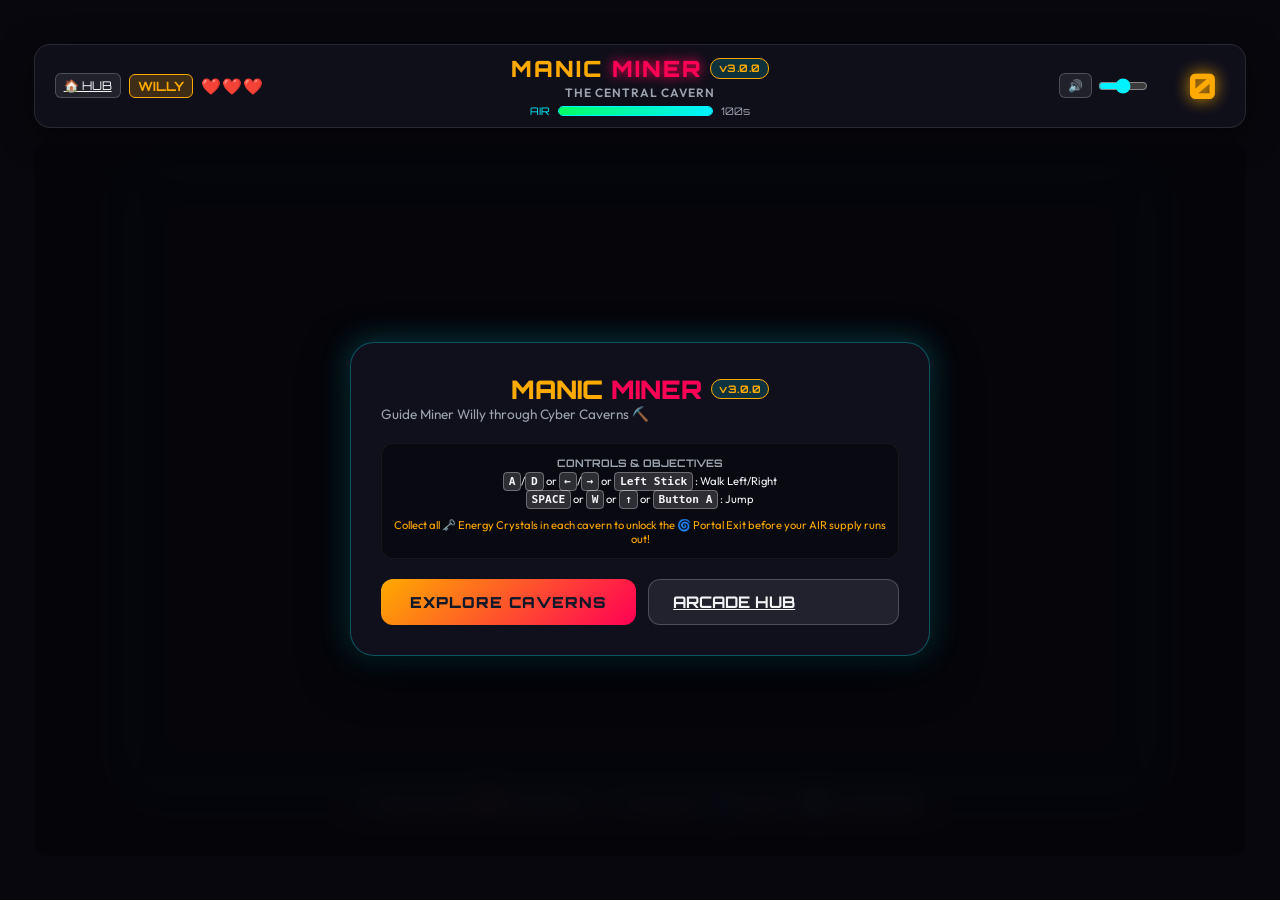
==== miner.html @ 4eced235 "v3.0.0 - Add Vibe Arcade Suite Hub & Manic Miner Cyber Edition" ====
<!DOCTYPE html>
<html lang="en">
<head>
    <meta charset="UTF-8">
    <meta name="viewport" content="width=device-width, initial-scale=1.0">
    <title>Manic Miner: Cyber Edition v3.0</title>
    <meta name="description" content="A modern remaster of the classic 1983 Spectrum platformer Manic Miner with cyber neon visuals, crumbling tiles, conveyors, and air meters.">
    <!-- Google Fonts -->
    <link rel="preconnect" href="https://fonts.googleapis.com">
    <link rel="preconnect" href="https://fonts.gstatic.com" crossorigin>
    <link href="https://fonts.googleapis.com/css2?family=Orbitron:wght@400;600;700;900&family=Outfit:wght@300;400;600;700&display=swap" rel="stylesheet">
    <link rel="stylesheet" href="style.css">
    <style>
        .air-meter-wrapper {
            display: flex;
            align-items: center;
            gap: 0.5rem;
            width: 220px;
        }

        .air-track {
            flex: 1;
            height: 10px;
            background: rgba(0, 0, 0, 0.6);
            border: 1px solid var(--neon-cyan);
            border-radius: 6px;
            overflow: hidden;
        }

        .air-fill {
            width: 100%;
            height: 100%;
            background: linear-gradient(90deg, #00ff66, #00f3ff);
            box-shadow: 0 0 10px #00ff66;
            transition: width 0.2s ease;
        }
    </style>
</head>
<body>
    <div id="appContainer">
        <!-- Top HUD Header -->
        <header id="gameHud">
            <div class="player-hud p1-hud">
                <div class="player-profile">
                    <a href="index.html" class="icon-btn back-btn" title="Back to Game Hub">🏠 HUB</a>
                    <span class="player-tag" style="background: rgba(255, 170, 0, 0.2); color: #ffaa00; border-color: #ffaa00;">WILLY</span>
                    <span class="player-name" id="livesText">❤️❤️❤️</span>
                </div>
            </div>

            <!-- Game Center Status / Title -->
            <div class="hud-center">
                <div class="title-row">
                    <h1 class="game-logo" style="color: #ffaa00;">MANIC <span class="highlight" style="color: #ff0055; text-shadow: 0 0 12px #ff0055;">MINER</span></h1>
                    <span class="version-badge" style="border-color: #ffaa00; color: #ffaa00;">v3.0.0</span>
                </div>
                <div class="match-info" id="levelName">THE CENTRAL CAVERN</div>

                <div class="air-meter-wrapper" title="Air Supply Oxygen Meter">
                    <span style="font-family: var(--font-heading); font-size: 0.65rem; color: var(--neon-cyan);">AIR</span>
                    <div class="air-track">
                        <div class="air-fill" id="airFill"></div>
                    </div>
                    <span id="airText" style="font-family: var(--font-heading); font-size: 0.65rem; color: var(--text-muted);">100s</span>
                </div>
            </div>

            <!-- Score Status -->
            <div class="player-hud p2-hud">
                <div class="audio-controls" style="margin-right: 1rem;">
                    <button id="btnSoundToggle" class="icon-btn" title="Toggle SFX">🔊</button>
                    <input type="range" id="volumeSlider" min="0" max="1" step="0.05" value="0.5" title="Volume">
                </div>
                <div class="score-display" id="scoreText" style="color: #ffaa00; text-shadow: 0 0 16px #ffaa00;">0</div>
            </div>
        </header>

        <!-- Main Arena Display -->
        <main id="arenaWrapper">
            <canvas id="gameCanvas" width="1000" height="600"></canvas>

            <!-- On-screen Legend / Guide Bar -->
            <div id="legendBar">
                <div class="legend-item"><span class="icon">🗝️</span> Collect Crystals</div>
                <div class="legend-item"><span class="icon">🧱</span> Crumbling Block</div>
                <div class="legend-item"><span class="icon">«««</span> Conveyor Belt</div>
                <div class="legend-item"><span class="icon">🌀</span> Portal Exit</div>
                <div class="legend-item"><span class="icon">💨</span> Air Oxygen Meter</div>
            </div>

            <!-- MODAL: Start Menu -->
            <div id="startModal" class="modal-overlay active">
                <div class="modal-card glass-panel">
                    <div class="modal-header">
                        <div class="header-title-wrap">
                            <h2 style="color: #ffaa00;">MANIC <span class="highlight" style="color: #ff0055;">MINER</span></h2>
                            <span class="version-badge" style="border-color: #ffaa00; color: #ffaa00;">v3.0.0</span>
                        </div>
                        <p class="subtitle">Guide Miner Willy through Cyber Caverns ⛏️</p>
                    </div>

                    <div class="modal-body">
                        <div class="controls-guide" style="grid-template-columns: 1fr; text-align: center;">
                            <div class="control-box">
                                <span class="box-title">CONTROLS & OBJECTIVES</span>
                                <div class="key-combo"><kbd>A</kbd>/<kbd>D</kbd> or <kbd>←</kbd>/<kbd>→</kbd> or <kbd>Left Stick</kbd> : Walk Left/Right</div>
                                <div class="key-combo"><kbd>SPACE</kbd> or <kbd>W</kbd> or <kbd>↑</kbd> or <kbd>Button A</kbd> : Jump</div>
                                <div class="key-combo" style="margin-top: 0.5rem; color: #ffaa00;">Collect all 🗝️ Energy Crystals in each cavern to unlock the 🌀 Portal Exit before your AIR supply runs out!</div>
                            </div>
                        </div>
                    </div>

                    <div class="modal-footer">
                        <button id="btnStartGame" class="btn-primary glow-btn" style="background: linear-gradient(135deg, #ffaa00, #ff0055);">EXPLORE CAVERNS</button>
                        <a href="index.html" class="btn-secondary text-center">ARCADE HUB</a>
                    </div>
                </div>
            </div>

            <!-- MODAL: Pause Screen -->
            <div id="pauseModal" class="modal-overlay">
                <div class="modal-card glass-panel sm">
                    <h2>GAME PAUSED</h2>
                    <p>Press <kbd>P</kbd> or <kbd>ESC</kbd></p>
                    <div class="modal-actions">
                        <button id="btnResume" class="btn-primary">RESUME</button>
                        <a href="index.html" class="btn-secondary">ARCADE HUB</a>
                    </div>
                </div>
            </div>

            <!-- MODAL: Game Over Screen -->
            <div id="gameOverModal" class="modal-overlay">
                <div class="modal-card glass-panel glow-border">
                    <div class="winner-trophy" id="trophyIcon">⛏️</div>
                    <h2 id="winnerText">MINER WILLY DEFEATED</h2>
                    <div class="final-score" id="finalScoreText">SCORE: 0</div>
                    <div class="stats-summary" id="statsSummary"></div>
                    <div class="modal-actions">
                        <button id="btnPlayAgain" class="btn-primary glow-btn" style="background: linear-gradient(135deg, #ffaa00, #ff0055);">PLAY AGAIN</button>
                        <a href="index.html" class="btn-secondary">ARCADE HUB</a>
                    </div>
                </div>
            </div>
        </main>
    </div>

    <!-- Game Engine Scripts -->
    <script src="js/sound.js"></script>
    <script src="js/particles.js"></script>
    <script src="js/miner/miner_levels.js"></script>
    <script src="js/miner/miner_engine.js"></script>
    <script src="js/miner/miner_main.js"></script>
</body>
</html>
---- style.css ----
/* ==========================================================================
   CyberPong v2.2: Neon Evolution - Design Tokens & Stylesheet
   ========================================================================== */

:root {
    /* Base Color Palette (Cyber Neon Theme) */
    --bg-dark: #07070d;
    --bg-card: rgba(18, 18, 30, 0.8);
    --border-glow: rgba(0, 243, 255, 0.3);
    
    --neon-cyan: #00f3ff;
    --neon-magenta: #ff0055;
    --neon-amber: #ffaa00;
    --neon-green: #00ff66;
    --neon-purple: #a855f7;
    --neon-blue: #3b82f6;

    --text-main: #f3f4f6;
    --text-muted: #9ca3af;
    --text-dark: #111827;

    /* Fonts */
    --font-heading: 'Orbitron', sans-serif;
    --font-body: 'Outfit', sans-serif;
}

/* --- Synthwave 80s Theme --- */
body.theme-synthwave {
    --bg-dark: #16021f;
    --bg-card: rgba(35, 12, 45, 0.85);
    --border-glow: rgba(255, 0, 128, 0.4);
    --neon-cyan: #ff007f;
    --neon-magenta: #ffaa00;
    --neon-green: #00f3ff;
    background-image: 
        linear-gradient(to bottom, rgba(22, 2, 31, 0.9), rgba(40, 5, 55, 0.95)),
        radial-gradient(circle at 50% 100%, rgba(255, 0, 128, 0.25) 0%, transparent 60%);
}

/* --- Matrix Code Theme --- */
body.theme-matrix {
    --bg-dark: #020b05;
    --bg-card: rgba(6, 26, 12, 0.85);
    --border-glow: rgba(0, 255, 102, 0.4);
    --neon-cyan: #00ff66;
    --neon-magenta: #00cc44;
    --neon-amber: #66ff99;
    background-image: 
        radial-gradient(circle at 50% 50%, rgba(0, 255, 102, 0.08) 0%, transparent 70%);
}

* {
    box-sizing: border-box;
    margin: 0;
    padding: 0;
    user-select: none;
}

body {
    background-color: var(--bg-dark);
    color: var(--text-main);
    font-family: var(--font-body);
    min-height: 100vh;
    display: flex;
    justify-content: center;
    align-items: center;
    overflow: hidden;
    transition: background-color 0.4s ease;
}

#appContainer {
    width: 100vw;
    height: 100vh;
    max-width: 1240px;
    max-height: 840px;
    display: flex;
    flex-direction: column;
    padding: 0.85rem;
    gap: 0.85rem;
}

/* ==========================================
   HUD Header & Gamepad Badges
   ========================================== */
#gameHud {
    display: flex;
    justify-content: space-between;
    align-items: center;
    background: var(--bg-card);
    backdrop-filter: blur(16px);
    border: 1px solid rgba(255, 255, 255, 0.1);
    border-radius: 16px;
    padding: 0.6rem 1.25rem;
    box-shadow: 0 8px 32px rgba(0, 0, 0, 0.5);
}

.title-row {
    display: flex;
    align-items: center;
    gap: 0.5rem;
}

.version-badge {
    background: rgba(0, 243, 255, 0.15);
    border: 1px solid var(--neon-cyan);
    color: var(--neon-cyan);
    font-family: var(--font-heading);
    font-size: 0.65rem;
    font-weight: 700;
    padding: 0.15rem 0.45rem;
    border-radius: 10px;
    letter-spacing: 0.5px;
}

.player-hud {
    display: flex;
    align-items: center;
    gap: 1rem;
    min-width: 320px;
}

.p1-hud { justify-content: flex-start; }
.p2-hud { justify-content: flex-end; }

.player-profile {
    display: flex;
    align-items: center;
    gap: 0.5rem;
}

.player-tag {
    background: rgba(0, 243, 255, 0.15);
    color: var(--neon-cyan);
    font-family: var(--font-heading);
    font-weight: 700;
    font-size: 0.8rem;
    padding: 0.2rem 0.5rem;
    border-radius: 6px;
    border: 1px solid var(--neon-cyan);
}

.p2-tag {
    background: rgba(255, 0, 85, 0.15);
    color: var(--neon-magenta);
    border-color: var(--neon-magenta);
}

.gamepad-badge {
    font-family: var(--font-heading);
    font-size: 0.65rem;
    font-weight: 700;
    padding: 0.15rem 0.4rem;
    border-radius: 6px;
    background: rgba(255, 255, 255, 0.08);
    border: 1px solid rgba(255, 255, 255, 0.2);
    color: var(--text-muted);
    transition: all 0.3s ease;
}

.gamepad-badge.connected {
    background: rgba(0, 255, 102, 0.15);
    border-color: #00ff66;
    color: #00ff66;
    box-shadow: 0 0 8px rgba(0, 255, 102, 0.4);
}

.player-name {
    font-family: var(--font-heading);
    font-weight: 700;
    letter-spacing: 1px;
    font-size: 1rem;
}

.score-display {
    font-family: var(--font-heading);
    font-size: 2.2rem;
    font-weight: 900;
    min-width: 45px;
    text-align: center;
}

.p1-hud .score-display {
    color: var(--neon-cyan);
    text-shadow: 0 0 16px var(--neon-cyan);
}

.p2-hud .score-display {
    color: var(--neon-magenta);
    text-shadow: 0 0 16px var(--neon-magenta);
}

/* Ultimate Meters */
.hud-meters {
    display: flex;
    flex-direction: column;
    gap: 0.3rem;
}

.ultimate-wrapper {
    display: flex;
    flex-direction: column;
    gap: 0.15rem;
    width: 90px;
}

.ult-label {
    font-family: var(--font-heading);
    font-size: 0.55rem;
    font-weight: 700;
    color: var(--text-muted);
}

.ult-bar {
    width: 100%;
    height: 8px;
    background: rgba(255, 255, 255, 0.1);
    border-radius: 4px;
    overflow: hidden;
    border: 1px solid rgba(255, 255, 255, 0.2);
}

.ult-fill {
    width: 0%;
    height: 100%;
    background: linear-gradient(90deg, #ffaa00, #ff0055);
    box-shadow: 0 0 8px #ffaa00;
    transition: width 0.2s ease;
}

.ult-fill.ready {
    background: linear-gradient(90deg, #00ff66, #00f3ff);
    box-shadow: 0 0 12px #00ff66;
    animation: ultGlow 1s infinite alternate;
}

@keyframes ultGlow {
    0% { opacity: 0.8; }
    100% { opacity: 1; filter: brightness(1.3); }
}

.powerup-indicators {
    display: flex;
    gap: 0.3rem;
    min-height: 24px;
}

.badge-powerup {
    width: 24px;
    height: 24px;
    border-radius: 50%;
    display: flex;
    align-items: center;
    justify-content: center;
    font-size: 0.8rem;
    background: rgba(255, 255, 255, 0.1);
    border: 1px solid rgba(255, 255, 255, 0.3);
    box-shadow: 0 0 8px currentColor;
}

/* Boss Health Bar HUD */
.boss-bar-wrapper {
    width: 220px;
    display: flex;
    flex-direction: column;
    align-items: center;
    gap: 0.2rem;
}

.boss-label {
    font-family: var(--font-heading);
    font-size: 0.65rem;
    font-weight: 700;
    color: var(--neon-magenta);
    letter-spacing: 1px;
}

.boss-health-track {
    width: 100%;
    height: 10px;
    background: rgba(0, 0, 0, 0.6);
    border: 1px solid var(--neon-magenta);
    border-radius: 6px;
    overflow: hidden;
}

.boss-health-fill {
    width: 100%;
    height: 100%;
    background: linear-gradient(90deg, #ff0055, #ffaa00);
    box-shadow: 0 0 10px #ff0055;
    transition: width 0.3s ease;
}

/* Center HUD Title & Sound */
.hud-center {
    display: flex;
    flex-direction: column;
    align-items: center;
    gap: 0.2rem;
}

.game-logo {
    font-family: var(--font-heading);
    font-size: 1.4rem;
    font-weight: 900;
    letter-spacing: 2px;
}

.game-logo .highlight {
    color: var(--neon-cyan);
    text-shadow: 0 0 12px var(--neon-cyan);
}

.match-info {
    font-size: 0.75rem;
    font-weight: 600;
    letter-spacing: 1px;
    color: var(--text-muted);
}

.audio-controls {
    display: flex;
    align-items: center;
    gap: 0.4rem;
}

.icon-btn {
    background: rgba(255, 255, 255, 0.08);
    border: 1px solid rgba(255, 255, 255, 0.2);
    border-radius: 6px;
    color: var(--text-main);
    font-size: 0.75rem;
    font-family: var(--font-heading);
    padding: 0.25rem 0.5rem;
    cursor: pointer;
    transition: transform 0.2s ease, background 0.2s ease;
}

.icon-btn:hover {
    background: rgba(255, 255, 255, 0.18);
    transform: scale(1.05);
}

input[type="range"] {
    width: 50px;
    accent-color: var(--neon-cyan);
    cursor: pointer;
}

/* ==========================================
   Arena & Canvas
   ========================================== */
#arenaWrapper {
    position: relative;
    flex: 1;
    display: flex;
    flex-direction: column;
    align-items: center;
    justify-content: center;
}

#gameCanvas {
    background: #080812;
    border-radius: 16px;
    box-shadow: 0 0 35px rgba(0, 243, 255, 0.18), inset 0 0 40px rgba(0, 0, 0, 0.85);
    border: 1px solid var(--border-glow);
    width: 100%;
    max-width: 1000px;
    height: auto;
    aspect-ratio: 1000 / 600;
    display: block;
}

/* On-Screen Legend Bar */
#legendBar {
    display: flex;
    justify-content: center;
    gap: 1rem;
    margin-top: 0.6rem;
    padding: 0.4rem 0.85rem;
    background: rgba(18, 18, 30, 0.5);
    backdrop-filter: blur(8px);
    border-radius: 20px;
    border: 1px solid rgba(255, 255, 255, 0.08);
}

.legend-item {
    font-size: 0.75rem;
    color: var(--text-muted);
    display: flex;
    align-items: center;
    gap: 0.25rem;
}

/* ==========================================
   Modals & Gamepad Footer
   ========================================== */
.modal-overlay {
    position: absolute;
    inset: 0;
    background: rgba(5, 5, 10, 0.85);
    backdrop-filter: blur(12px);
    display: flex;
    justify-content: center;
    align-items: center;
    opacity: 0;
    pointer-events: none;
    transition: opacity 0.3s ease;
    z-index: 100;
    border-radius: 16px;
}

.modal-overlay.active {
    opacity: 1;
    pointer-events: auto;
}

.glass-panel {
    background: rgba(18, 18, 32, 0.92);
    border: 1px solid var(--border-glow);
    box-shadow: 0 16px 48px rgba(0, 0, 0, 0.7), 0 0 30px var(--border-glow);
    border-radius: 24px;
    padding: 1.85rem;
    width: 92%;
    max-width: 580px;
    display: flex;
    flex-direction: column;
    gap: 1.25rem;
}

.header-title-wrap {
    display: flex;
    align-items: center;
    justify-content: center;
    gap: 0.6rem;
}

.modal-header h2 {
    font-family: var(--font-heading);
    font-size: 1.6rem;
    font-weight: 900;
}

.modal-header .subtitle {
    color: var(--text-muted);
    font-size: 0.85rem;
}

.section-title {
    font-family: var(--font-heading);
    font-size: 0.75rem;
    font-weight: 700;
    color: var(--neon-cyan);
    letter-spacing: 1.5px;
    margin-bottom: 0.5rem;
}

.mode-grid-4 {
    display: grid;
    grid-template-columns: 1fr 1fr 1fr 1fr;
    gap: 0.5rem;
    margin-bottom: 0.85rem;
}

.mode-card {
    background: rgba(255, 255, 255, 0.04);
    border: 1px solid rgba(255, 255, 255, 0.1);
    border-radius: 12px;
    padding: 0.75rem 0.4rem;
    cursor: pointer;
    text-align: center;
    transition: all 0.2s ease;
    color: var(--text-main);
}

.mode-card:hover {
    background: rgba(0, 243, 255, 0.08);
    border-color: rgba(0, 243, 255, 0.4);
    transform: translateY(-2px);
}

.mode-card.active {
    background: rgba(0, 243, 255, 0.15);
    border-color: var(--neon-cyan);
    box-shadow: 0 0 16px rgba(0, 243, 255, 0.3);
}

.mode-card.special-mode.active {
    background: rgba(255, 0, 85, 0.18);
    border-color: var(--neon-magenta);
    box-shadow: 0 0 16px rgba(255, 0, 85, 0.4);
}

.mode-card.demo-mode.active {
    background: rgba(168, 85, 247, 0.18);
    border-color: var(--neon-purple);
    box-shadow: 0 0 16px rgba(168, 85, 247, 0.4);
}

.mode-icon { font-size: 1.5rem; margin-bottom: 0.2rem; }
.mode-title { font-family: var(--font-heading); font-weight: 700; font-size: 0.75rem; }
.mode-desc { font-size: 0.65rem; color: var(--text-muted); margin-top: 0.15rem; }

/* Setting Groups */
.setting-group { margin-bottom: 0.75rem; }
.setting-label {
    display: block;
    font-family: var(--font-heading);
    font-size: 0.7rem;
    font-weight: 700;
    color: var(--neon-cyan);
    letter-spacing: 1px;
    margin-bottom: 0.4rem;
}

.button-group { display: flex; gap: 0.4rem; }

.btn-select {
    flex: 1;
    background: rgba(255, 255, 255, 0.05);
    border: 1px solid rgba(255, 255, 255, 0.15);
    color: var(--text-main);
    padding: 0.45rem;
    border-radius: 8px;
    font-family: var(--font-heading);
    font-size: 0.75rem;
    font-weight: 600;
    cursor: pointer;
    transition: all 0.2s ease;
}

.btn-select:hover { background: rgba(255, 255, 255, 0.12); }

.btn-select.active {
    background: var(--neon-cyan);
    color: var(--text-dark);
    border-color: var(--neon-cyan);
    font-weight: 700;
    box-shadow: 0 0 12px var(--neon-cyan);
}

.btn-toggle.active {
    background: var(--neon-green);
    color: var(--text-dark);
    border-color: var(--neon-green);
    box-shadow: 0 0 12px var(--neon-green);
}

/* Controls Guide Box */
.controls-guide {
    display: grid;
    grid-template-columns: 1fr 1fr;
    gap: 0.75rem;
    background: rgba(0, 0, 0, 0.4);
    padding: 0.75rem;
    border-radius: 12px;
    border: 1px solid rgba(255, 255, 255, 0.05);
}

.control-box { display: flex; flex-direction: column; gap: 0.25rem; }
.box-title { font-family: var(--font-heading); font-size: 0.65rem; font-weight: 700; color: var(--text-muted); }
.key-combo { font-size: 0.7rem; color: var(--text-main); }

kbd {
    background: rgba(255, 255, 255, 0.15);
    border: 1px solid rgba(255, 255, 255, 0.3);
    border-radius: 4px;
    padding: 0.1rem 0.3rem;
    font-family: monospace;
    font-weight: 600;
    font-size: 0.7rem;
}

.gamepad-footer {
    display: flex;
    justify-content: space-around;
    background: rgba(0, 0, 0, 0.35);
    padding: 0.5rem;
    border-radius: 8px;
    font-size: 0.75rem;
}

.status-on { color: #00ff66; font-weight: 700; }
.status-off { color: var(--text-muted); }

/* Action Buttons */
.modal-footer, .modal-actions { display: flex; gap: 0.75rem; justify-content: center; }

.btn-primary {
    background: linear-gradient(135deg, var(--neon-cyan), #00a8ff);
    color: var(--text-dark);
    font-family: var(--font-heading);
    font-weight: 900;
    font-size: 0.95rem;
    letter-spacing: 1px;
    padding: 0.75rem 1.8rem;
    border: none;
    border-radius: 12px;
    cursor: pointer;
    transition: all 0.2s ease;
    width: 100%;
}

.btn-primary:hover {
    transform: translateY(-2px);
    box-shadow: 0 0 20px var(--neon-cyan);
}

.btn-secondary {
    background: rgba(255, 255, 255, 0.08);
    border: 1px solid rgba(255, 255, 255, 0.2);
    color: var(--text-main);
    font-family: var(--font-heading);
    font-weight: 700;
    padding: 0.75rem 1.5rem;
    border-radius: 12px;
    cursor: pointer;
    transition: all 0.2s ease;
    width: 100%;
}

.winner-trophy { font-size: 3.2rem; text-align: center; }
#winnerText { font-family: var(--font-heading); font-size: 1.5rem; text-align: center; }
.final-score { font-family: var(--font-heading); font-size: 2rem; font-weight: 900; text-align: center; }

.stats-summary {
    background: rgba(0, 0, 0, 0.3);
    padding: 0.65rem;
    border-radius: 10px;
    display: flex;
    justify-content: space-around;
    font-size: 0.8rem;
    color: var(--text-muted);
}
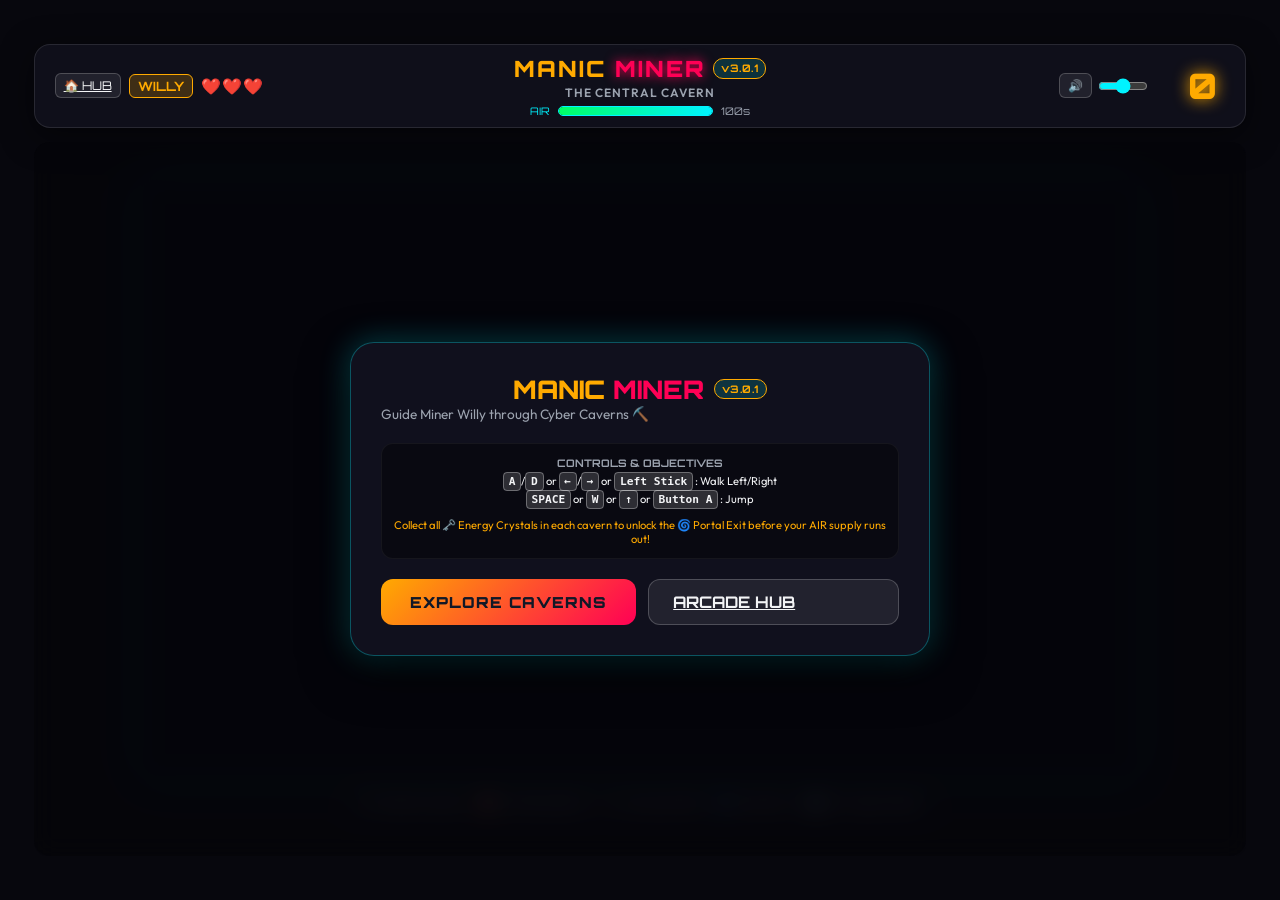
==== commit 89700c74: "v3.0.1 - Fix null DOM element event listener check in miner_main.js" ====
--- a/miner.html
+++ b/miner.html
@@ -3,7 +3,7 @@
 <head>
     <meta charset="UTF-8">
     <meta name="viewport" content="width=device-width, initial-scale=1.0">
-    <title>Manic Miner: Cyber Edition v3.0</title>
+    <title>Manic Miner: Cyber Edition v3.0.1</title>
     <meta name="description" content="A modern remaster of the classic 1983 Spectrum platformer Manic Miner with cyber neon visuals, crumbling tiles, conveyors, and air meters.">
     <!-- Google Fonts -->
     <link rel="preconnect" href="https://fonts.googleapis.com">
@@ -52,7 +52,7 @@
             <div class="hud-center">
                 <div class="title-row">
                     <h1 class="game-logo" style="color: #ffaa00;">MANIC <span class="highlight" style="color: #ff0055; text-shadow: 0 0 12px #ff0055;">MINER</span></h1>
-                    <span class="version-badge" style="border-color: #ffaa00; color: #ffaa00;">v3.0.0</span>
+                    <span class="version-badge" style="border-color: #ffaa00; color: #ffaa00;">v3.0.1</span>
                 </div>
                 <div class="match-info" id="levelName">THE CENTRAL CAVERN</div>
 
@@ -94,7 +94,7 @@
                     <div class="modal-header">
                         <div class="header-title-wrap">
                             <h2 style="color: #ffaa00;">MANIC <span class="highlight" style="color: #ff0055;">MINER</span></h2>
-                            <span class="version-badge" style="border-color: #ffaa00; color: #ffaa00;">v3.0.0</span>
+                            <span class="version-badge" style="border-color: #ffaa00; color: #ffaa00;">v3.0.1</span>
                         </div>
                         <p class="subtitle">Guide Miner Willy through Cyber Caverns ⛏️</p>
                     </div>
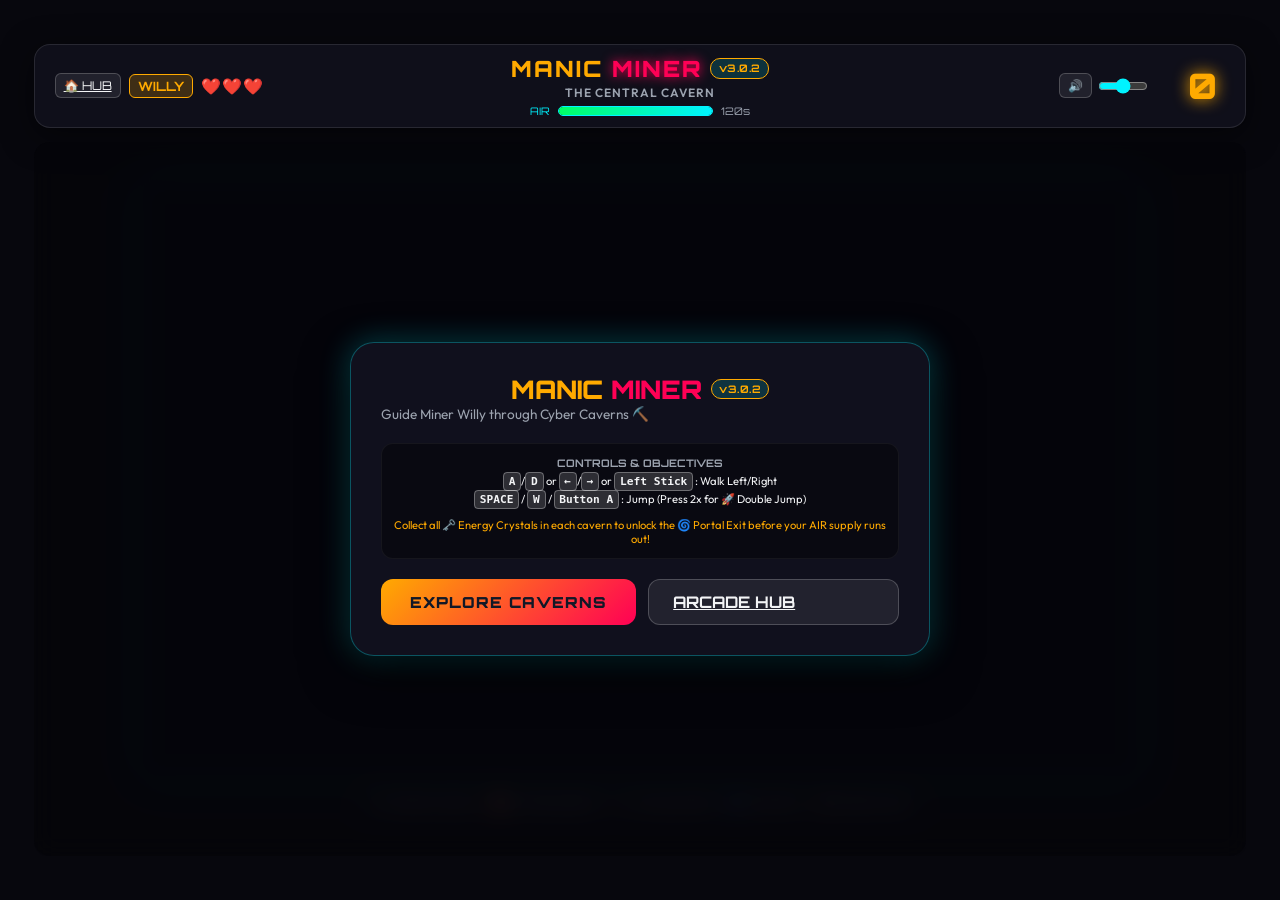
==== commit 47a97605: "v3.0.2 - Accessible platform layout and double jump thruster boost for Manic Miner" ====
--- a/miner.html
+++ b/miner.html
@@ -3,7 +3,7 @@
 <head>
     <meta charset="UTF-8">
     <meta name="viewport" content="width=device-width, initial-scale=1.0">
-    <title>Manic Miner: Cyber Edition v3.0.1</title>
+    <title>Manic Miner: Cyber Edition v3.0.2</title>
     <meta name="description" content="A modern remaster of the classic 1983 Spectrum platformer Manic Miner with cyber neon visuals, crumbling tiles, conveyors, and air meters.">
     <!-- Google Fonts -->
     <link rel="preconnect" href="https://fonts.googleapis.com">
@@ -52,7 +52,7 @@
             <div class="hud-center">
                 <div class="title-row">
                     <h1 class="game-logo" style="color: #ffaa00;">MANIC <span class="highlight" style="color: #ff0055; text-shadow: 0 0 12px #ff0055;">MINER</span></h1>
-                    <span class="version-badge" style="border-color: #ffaa00; color: #ffaa00;">v3.0.1</span>
+                    <span class="version-badge" style="border-color: #ffaa00; color: #ffaa00;">v3.0.2</span>
                 </div>
                 <div class="match-info" id="levelName">THE CENTRAL CAVERN</div>
 
@@ -61,7 +61,7 @@
                     <div class="air-track">
                         <div class="air-fill" id="airFill"></div>
                     </div>
-                    <span id="airText" style="font-family: var(--font-heading); font-size: 0.65rem; color: var(--text-muted);">100s</span>
+                    <span id="airText" style="font-family: var(--font-heading); font-size: 0.65rem; color: var(--text-muted);">120s</span>
                 </div>
             </div>
 
@@ -85,7 +85,7 @@
                 <div class="legend-item"><span class="icon">🧱</span> Crumbling Block</div>
                 <div class="legend-item"><span class="icon">«««</span> Conveyor Belt</div>
                 <div class="legend-item"><span class="icon">🌀</span> Portal Exit</div>
-                <div class="legend-item"><span class="icon">💨</span> Air Oxygen Meter</div>
+                <div class="legend-item"><span class="icon">🚀</span> Double Jump</div>
             </div>
 
             <!-- MODAL: Start Menu -->
@@ -94,7 +94,7 @@
                     <div class="modal-header">
                         <div class="header-title-wrap">
                             <h2 style="color: #ffaa00;">MANIC <span class="highlight" style="color: #ff0055;">MINER</span></h2>
-                            <span class="version-badge" style="border-color: #ffaa00; color: #ffaa00;">v3.0.1</span>
+                            <span class="version-badge" style="border-color: #ffaa00; color: #ffaa00;">v3.0.2</span>
                         </div>
                         <p class="subtitle">Guide Miner Willy through Cyber Caverns ⛏️</p>
                     </div>
@@ -104,7 +104,7 @@
                             <div class="control-box">
                                 <span class="box-title">CONTROLS & OBJECTIVES</span>
                                 <div class="key-combo"><kbd>A</kbd>/<kbd>D</kbd> or <kbd>←</kbd>/<kbd>→</kbd> or <kbd>Left Stick</kbd> : Walk Left/Right</div>
-                                <div class="key-combo"><kbd>SPACE</kbd> or <kbd>W</kbd> or <kbd>↑</kbd> or <kbd>Button A</kbd> : Jump</div>
+                                <div class="key-combo"><kbd>SPACE</kbd> / <kbd>W</kbd> / <kbd>Button A</kbd> : Jump (Press 2x for 🚀 Double Jump)</div>
                                 <div class="key-combo" style="margin-top: 0.5rem; color: #ffaa00;">Collect all 🗝️ Energy Crystals in each cavern to unlock the 🌀 Portal Exit before your AIR supply runs out!</div>
                             </div>
                         </div>
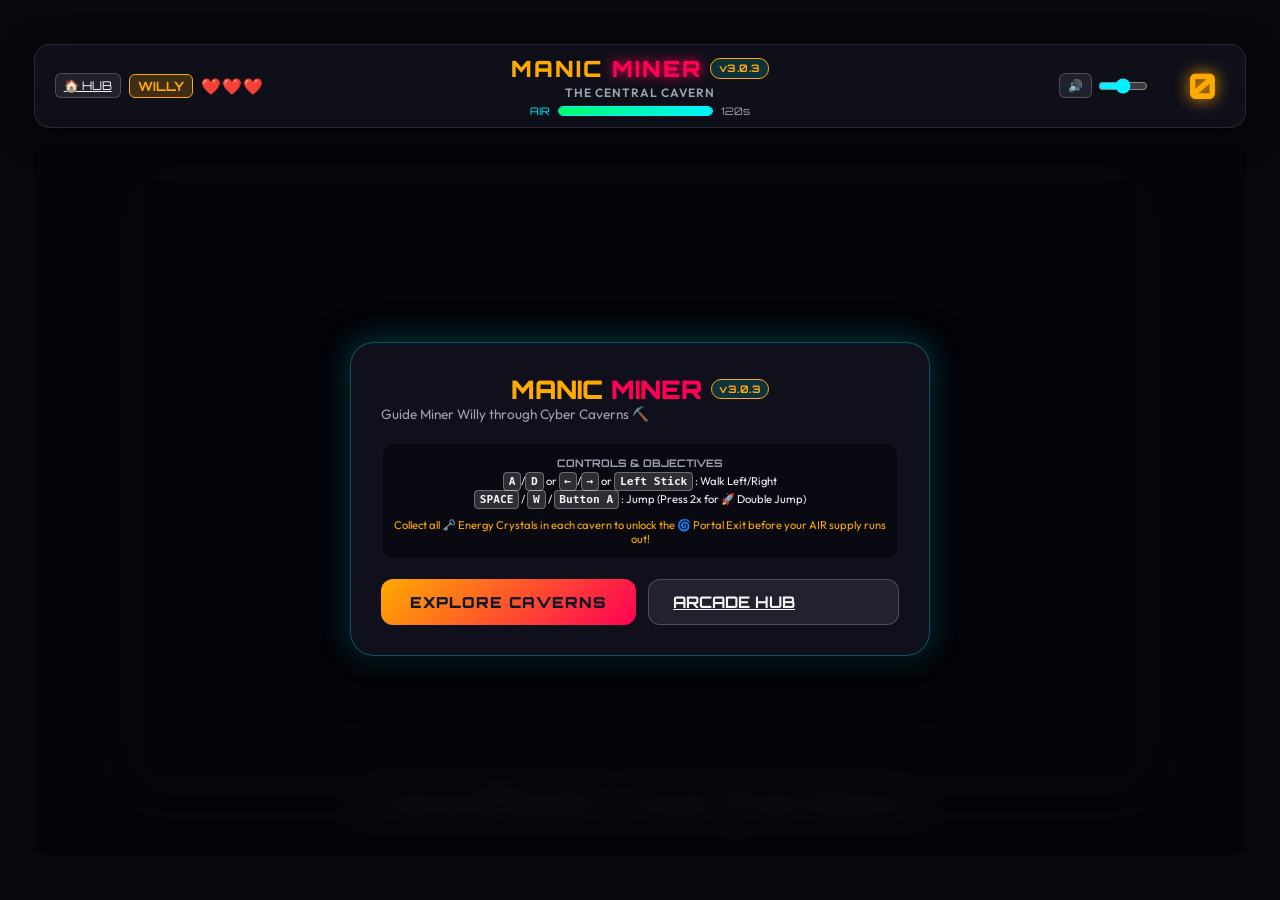
==== commit ddf3c2f2: "v3.0.3 - Add invulnerability frames and flashing effect on enemy hit to fix collision freeze" ====
--- a/miner.html
+++ b/miner.html
@@ -3,7 +3,7 @@
 <head>
     <meta charset="UTF-8">
     <meta name="viewport" content="width=device-width, initial-scale=1.0">
-    <title>Manic Miner: Cyber Edition v3.0.2</title>
+    <title>Manic Miner: Cyber Edition v3.0.3</title>
     <meta name="description" content="A modern remaster of the classic 1983 Spectrum platformer Manic Miner with cyber neon visuals, crumbling tiles, conveyors, and air meters.">
     <!-- Google Fonts -->
     <link rel="preconnect" href="https://fonts.googleapis.com">
@@ -52,7 +52,7 @@
             <div class="hud-center">
                 <div class="title-row">
                     <h1 class="game-logo" style="color: #ffaa00;">MANIC <span class="highlight" style="color: #ff0055; text-shadow: 0 0 12px #ff0055;">MINER</span></h1>
-                    <span class="version-badge" style="border-color: #ffaa00; color: #ffaa00;">v3.0.2</span>
+                    <span class="version-badge" style="border-color: #ffaa00; color: #ffaa00;">v3.0.3</span>
                 </div>
                 <div class="match-info" id="levelName">THE CENTRAL CAVERN</div>
 
@@ -94,7 +94,7 @@
                     <div class="modal-header">
                         <div class="header-title-wrap">
                             <h2 style="color: #ffaa00;">MANIC <span class="highlight" style="color: #ff0055;">MINER</span></h2>
-                            <span class="version-badge" style="border-color: #ffaa00; color: #ffaa00;">v3.0.2</span>
+                            <span class="version-badge" style="border-color: #ffaa00; color: #ffaa00;">v3.0.3</span>
                         </div>
                         <p class="subtitle">Guide Miner Willy through Cyber Caverns ⛏️</p>
                     </div>
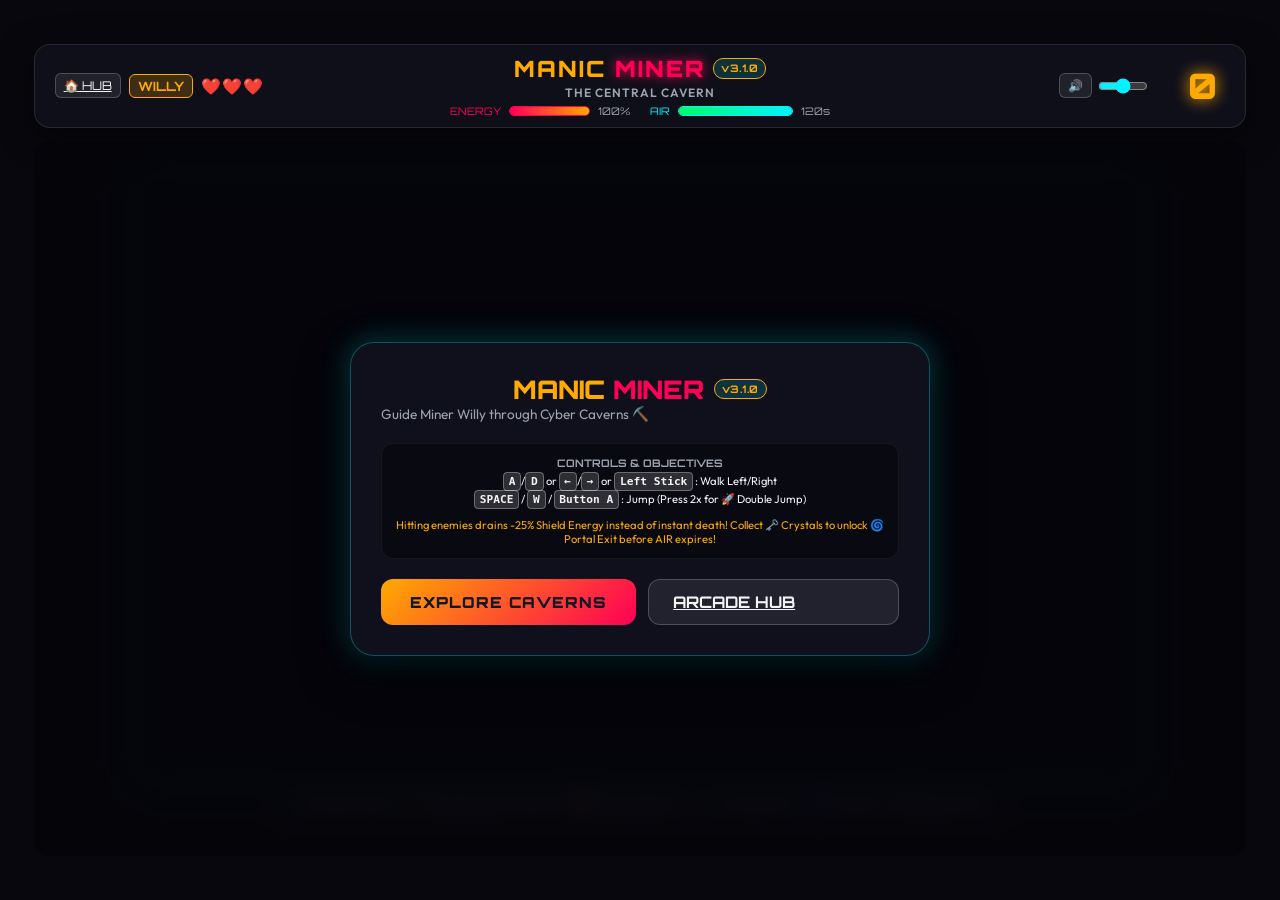
==== commit 1f3b1bde: "v3.1.0 - Replace instant enemy collision death with Health Energy reduction system" ====
--- a/miner.html
+++ b/miner.html
@@ -3,22 +3,28 @@
 <head>
     <meta charset="UTF-8">
     <meta name="viewport" content="width=device-width, initial-scale=1.0">
-    <title>Manic Miner: Cyber Edition v3.0.3</title>
-    <meta name="description" content="A modern remaster of the classic 1983 Spectrum platformer Manic Miner with cyber neon visuals, crumbling tiles, conveyors, and air meters.">
+    <title>Manic Miner: Cyber Edition v3.1.0</title>
+    <meta name="description" content="A modern remaster of the classic 1983 Spectrum platformer Manic Miner with cyber neon visuals, health energy meters, crumbling tiles, conveyors, and air meters.">
     <!-- Google Fonts -->
     <link rel="preconnect" href="https://fonts.googleapis.com">
     <link rel="preconnect" href="https://fonts.gstatic.com" crossorigin>
     <link href="https://fonts.googleapis.com/css2?family=Orbitron:wght@400;600;700;900&family=Outfit:wght@300;400;600;700&display=swap" rel="stylesheet">
     <link rel="stylesheet" href="style.css">
     <style>
-        .air-meter-wrapper {
+        .meter-row {
+            display: flex;
+            gap: 1.25rem;
+            align-items: center;
+        }
+
+        .meter-wrapper {
             display: flex;
             align-items: center;
             gap: 0.5rem;
-            width: 220px;
+            width: 180px;
         }
 
-        .air-track {
+        .meter-track {
             flex: 1;
             height: 10px;
             background: rgba(0, 0, 0, 0.6);
@@ -32,6 +38,14 @@
             height: 100%;
             background: linear-gradient(90deg, #00ff66, #00f3ff);
             box-shadow: 0 0 10px #00ff66;
+            transition: width 0.2s ease;
+        }
+
+        .health-fill {
+            width: 100%;
+            height: 100%;
+            background: linear-gradient(90deg, #ff0055, #ffaa00);
+            box-shadow: 0 0 10px #ff0055;
             transition: width 0.2s ease;
         }
     </style>
@@ -52,16 +66,28 @@
             <div class="hud-center">
                 <div class="title-row">
                     <h1 class="game-logo" style="color: #ffaa00;">MANIC <span class="highlight" style="color: #ff0055; text-shadow: 0 0 12px #ff0055;">MINER</span></h1>
-                    <span class="version-badge" style="border-color: #ffaa00; color: #ffaa00;">v3.0.3</span>
+                    <span class="version-badge" style="border-color: #ffaa00; color: #ffaa00;">v3.1.0</span>
                 </div>
                 <div class="match-info" id="levelName">THE CENTRAL CAVERN</div>
 
-                <div class="air-meter-wrapper" title="Air Supply Oxygen Meter">
-                    <span style="font-family: var(--font-heading); font-size: 0.65rem; color: var(--neon-cyan);">AIR</span>
-                    <div class="air-track">
-                        <div class="air-fill" id="airFill"></div>
+                <div class="meter-row">
+                    <!-- Energy Health Meter -->
+                    <div class="meter-wrapper" title="Willy Shield Energy Meter">
+                        <span style="font-family: var(--font-heading); font-size: 0.65rem; color: #ff0055;">ENERGY</span>
+                        <div class="meter-track" style="border-color: #ff0055;">
+                            <div class="health-fill" id="healthFill"></div>
+                        </div>
+                        <span id="healthText" style="font-family: var(--font-heading); font-size: 0.65rem; color: var(--text-muted);">100%</span>
                     </div>
-                    <span id="airText" style="font-family: var(--font-heading); font-size: 0.65rem; color: var(--text-muted);">120s</span>
+
+                    <!-- Air Supply Meter -->
+                    <div class="meter-wrapper" title="Air Supply Oxygen Meter">
+                        <span style="font-family: var(--font-heading); font-size: 0.65rem; color: var(--neon-cyan);">AIR</span>
+                        <div class="meter-track">
+                            <div class="air-fill" id="airFill"></div>
+                        </div>
+                        <span id="airText" style="font-family: var(--font-heading); font-size: 0.65rem; color: var(--text-muted);">120s</span>
+                    </div>
                 </div>
             </div>
 
@@ -82,6 +108,7 @@
             <!-- On-screen Legend / Guide Bar -->
             <div id="legendBar">
                 <div class="legend-item"><span class="icon">🗝️</span> Collect Crystals</div>
+                <div class="legend-item"><span class="icon">⚡</span> Shield Energy (-25% hit)</div>
                 <div class="legend-item"><span class="icon">🧱</span> Crumbling Block</div>
                 <div class="legend-item"><span class="icon">«««</span> Conveyor Belt</div>
                 <div class="legend-item"><span class="icon">🌀</span> Portal Exit</div>
@@ -94,7 +121,7 @@
                     <div class="modal-header">
                         <div class="header-title-wrap">
                             <h2 style="color: #ffaa00;">MANIC <span class="highlight" style="color: #ff0055;">MINER</span></h2>
-                            <span class="version-badge" style="border-color: #ffaa00; color: #ffaa00;">v3.0.3</span>
+                            <span class="version-badge" style="border-color: #ffaa00; color: #ffaa00;">v3.1.0</span>
                         </div>
                         <p class="subtitle">Guide Miner Willy through Cyber Caverns ⛏️</p>
                     </div>
@@ -105,7 +132,7 @@
                                 <span class="box-title">CONTROLS & OBJECTIVES</span>
                                 <div class="key-combo"><kbd>A</kbd>/<kbd>D</kbd> or <kbd>←</kbd>/<kbd>→</kbd> or <kbd>Left Stick</kbd> : Walk Left/Right</div>
                                 <div class="key-combo"><kbd>SPACE</kbd> / <kbd>W</kbd> / <kbd>Button A</kbd> : Jump (Press 2x for 🚀 Double Jump)</div>
-                                <div class="key-combo" style="margin-top: 0.5rem; color: #ffaa00;">Collect all 🗝️ Energy Crystals in each cavern to unlock the 🌀 Portal Exit before your AIR supply runs out!</div>
+                                <div class="key-combo" style="margin-top: 0.5rem; color: #ffaa00;">Hitting enemies drains -25% Shield Energy instead of instant death! Collect 🗝️ Crystals to unlock 🌀 Portal Exit before AIR expires!</div>
                             </div>
                         </div>
                     </div>
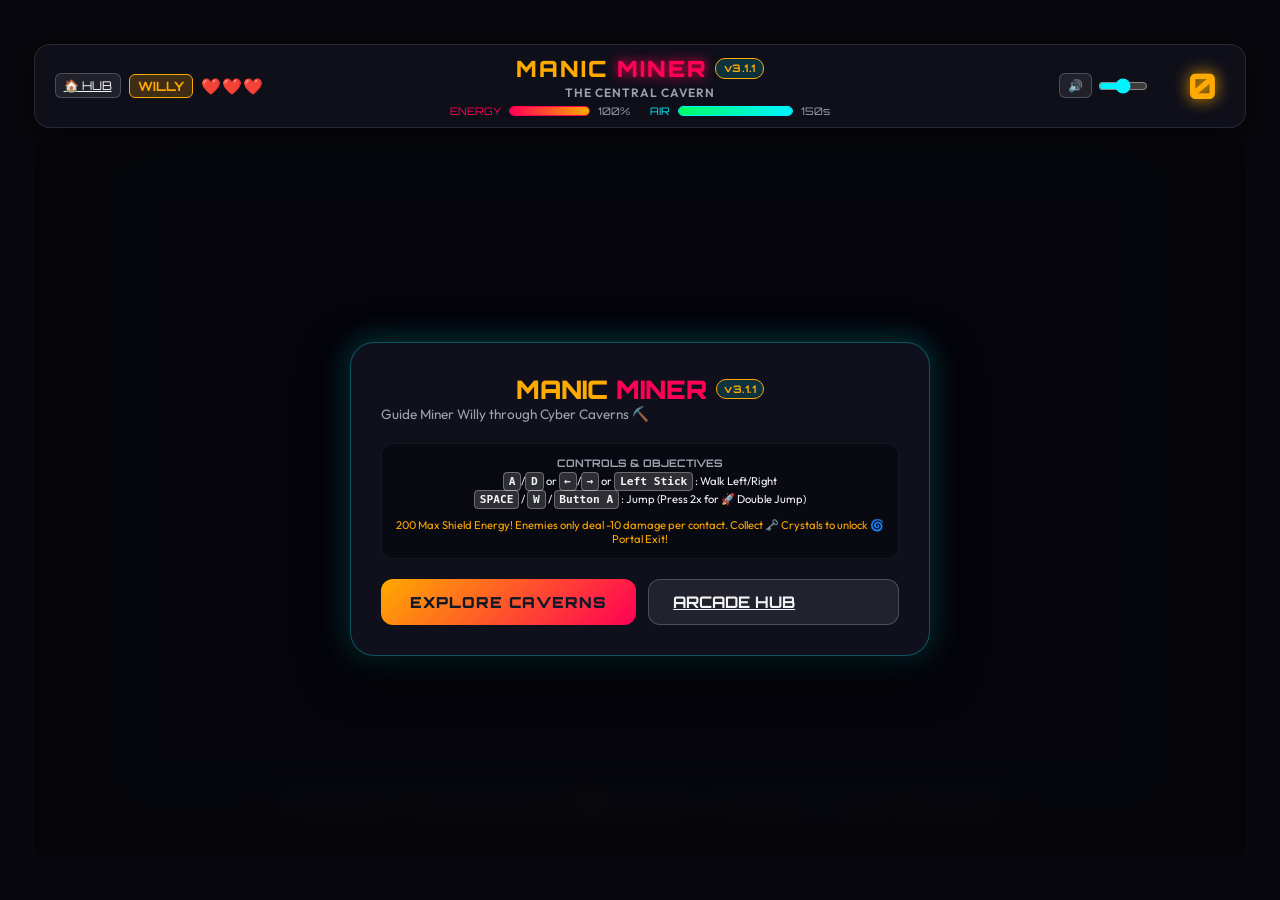
==== commit 32fea09e: "v3.1.1 - Increase Willy Max Health to 200 HP and reduce enemy contact damage to -10" ====
--- a/miner.html
+++ b/miner.html
@@ -3,7 +3,7 @@
 <head>
     <meta charset="UTF-8">
     <meta name="viewport" content="width=device-width, initial-scale=1.0">
-    <title>Manic Miner: Cyber Edition v3.1.0</title>
+    <title>Manic Miner: Cyber Edition v3.1.1</title>
     <meta name="description" content="A modern remaster of the classic 1983 Spectrum platformer Manic Miner with cyber neon visuals, health energy meters, crumbling tiles, conveyors, and air meters.">
     <!-- Google Fonts -->
     <link rel="preconnect" href="https://fonts.googleapis.com">
@@ -66,13 +66,13 @@
             <div class="hud-center">
                 <div class="title-row">
                     <h1 class="game-logo" style="color: #ffaa00;">MANIC <span class="highlight" style="color: #ff0055; text-shadow: 0 0 12px #ff0055;">MINER</span></h1>
-                    <span class="version-badge" style="border-color: #ffaa00; color: #ffaa00;">v3.1.0</span>
+                    <span class="version-badge" style="border-color: #ffaa00; color: #ffaa00;">v3.1.1</span>
                 </div>
                 <div class="match-info" id="levelName">THE CENTRAL CAVERN</div>
 
                 <div class="meter-row">
                     <!-- Energy Health Meter -->
-                    <div class="meter-wrapper" title="Willy Shield Energy Meter">
+                    <div class="meter-wrapper" title="Willy Shield Energy Meter (200 Capacity)">
                         <span style="font-family: var(--font-heading); font-size: 0.65rem; color: #ff0055;">ENERGY</span>
                         <div class="meter-track" style="border-color: #ff0055;">
                             <div class="health-fill" id="healthFill"></div>
@@ -86,7 +86,7 @@
                         <div class="meter-track">
                             <div class="air-fill" id="airFill"></div>
                         </div>
-                        <span id="airText" style="font-family: var(--font-heading); font-size: 0.65rem; color: var(--text-muted);">120s</span>
+                        <span id="airText" style="font-family: var(--font-heading); font-size: 0.65rem; color: var(--text-muted);">150s</span>
                     </div>
                 </div>
             </div>
@@ -108,7 +108,7 @@
             <!-- On-screen Legend / Guide Bar -->
             <div id="legendBar">
                 <div class="legend-item"><span class="icon">🗝️</span> Collect Crystals</div>
-                <div class="legend-item"><span class="icon">⚡</span> Shield Energy (-25% hit)</div>
+                <div class="legend-item"><span class="icon">⚡</span> 200 Shield Energy (-10 hit)</div>
                 <div class="legend-item"><span class="icon">🧱</span> Crumbling Block</div>
                 <div class="legend-item"><span class="icon">«««</span> Conveyor Belt</div>
                 <div class="legend-item"><span class="icon">🌀</span> Portal Exit</div>
@@ -121,7 +121,7 @@
                     <div class="modal-header">
                         <div class="header-title-wrap">
                             <h2 style="color: #ffaa00;">MANIC <span class="highlight" style="color: #ff0055;">MINER</span></h2>
-                            <span class="version-badge" style="border-color: #ffaa00; color: #ffaa00;">v3.1.0</span>
+                            <span class="version-badge" style="border-color: #ffaa00; color: #ffaa00;">v3.1.1</span>
                         </div>
                         <p class="subtitle">Guide Miner Willy through Cyber Caverns ⛏️</p>
                     </div>
@@ -132,7 +132,7 @@
                                 <span class="box-title">CONTROLS & OBJECTIVES</span>
                                 <div class="key-combo"><kbd>A</kbd>/<kbd>D</kbd> or <kbd>←</kbd>/<kbd>→</kbd> or <kbd>Left Stick</kbd> : Walk Left/Right</div>
                                 <div class="key-combo"><kbd>SPACE</kbd> / <kbd>W</kbd> / <kbd>Button A</kbd> : Jump (Press 2x for 🚀 Double Jump)</div>
-                                <div class="key-combo" style="margin-top: 0.5rem; color: #ffaa00;">Hitting enemies drains -25% Shield Energy instead of instant death! Collect 🗝️ Crystals to unlock 🌀 Portal Exit before AIR expires!</div>
+                                <div class="key-combo" style="margin-top: 0.5rem; color: #ffaa00;">200 Max Shield Energy! Enemies only deal -10 damage per contact. Collect 🗝️ Crystals to unlock 🌀 Portal Exit!</div>
                             </div>
                         </div>
                     </div>
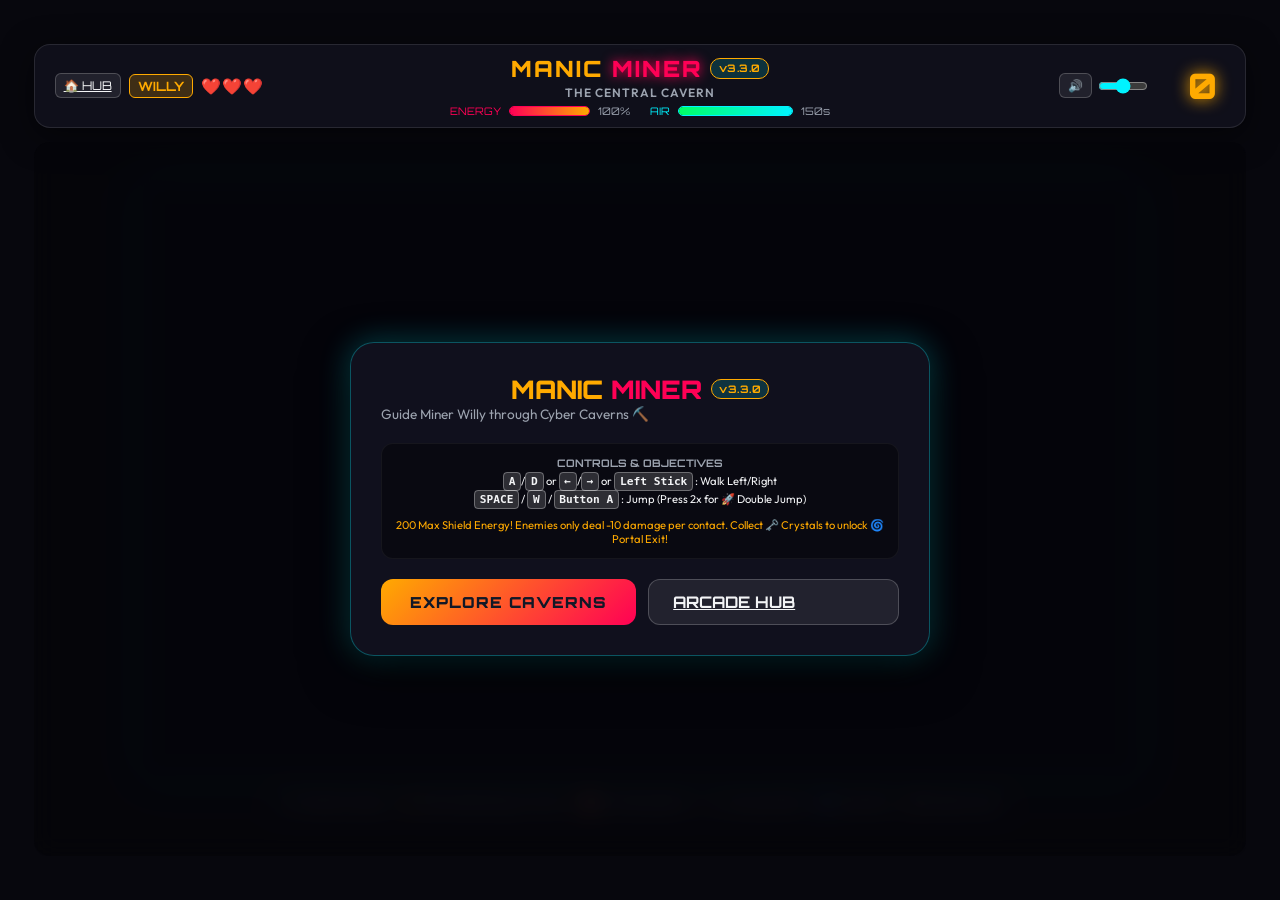
==== commit 5e460b2f: "v3.3.0 - Add dynamic temporary single Pinball Bumper spawner Detailed Release Summary: - Converted s" ====
--- a/miner.html
+++ b/miner.html
@@ -3,7 +3,7 @@
 <head>
     <meta charset="UTF-8">
     <meta name="viewport" content="width=device-width, initial-scale=1.0">
-    <title>Manic Miner: Cyber Edition v3.1.1</title>
+    <title>Manic Miner: Cyber Edition v3.3.0</title>
     <meta name="description" content="A modern remaster of the classic 1983 Spectrum platformer Manic Miner with cyber neon visuals, health energy meters, crumbling tiles, conveyors, and air meters.">
     <!-- Google Fonts -->
     <link rel="preconnect" href="https://fonts.googleapis.com">
@@ -66,7 +66,7 @@
             <div class="hud-center">
                 <div class="title-row">
                     <h1 class="game-logo" style="color: #ffaa00;">MANIC <span class="highlight" style="color: #ff0055; text-shadow: 0 0 12px #ff0055;">MINER</span></h1>
-                    <span class="version-badge" style="border-color: #ffaa00; color: #ffaa00;">v3.1.1</span>
+                    <span class="version-badge" style="border-color: #ffaa00; color: #ffaa00;">v3.3.0</span>
                 </div>
                 <div class="match-info" id="levelName">THE CENTRAL CAVERN</div>
 
@@ -121,7 +121,7 @@
                     <div class="modal-header">
                         <div class="header-title-wrap">
                             <h2 style="color: #ffaa00;">MANIC <span class="highlight" style="color: #ff0055;">MINER</span></h2>
-                            <span class="version-badge" style="border-color: #ffaa00; color: #ffaa00;">v3.1.1</span>
+                            <span class="version-badge" style="border-color: #ffaa00; color: #ffaa00;">v3.3.0</span>
                         </div>
                         <p class="subtitle">Guide Miner Willy through Cyber Caverns ⛏️</p>
                     </div>
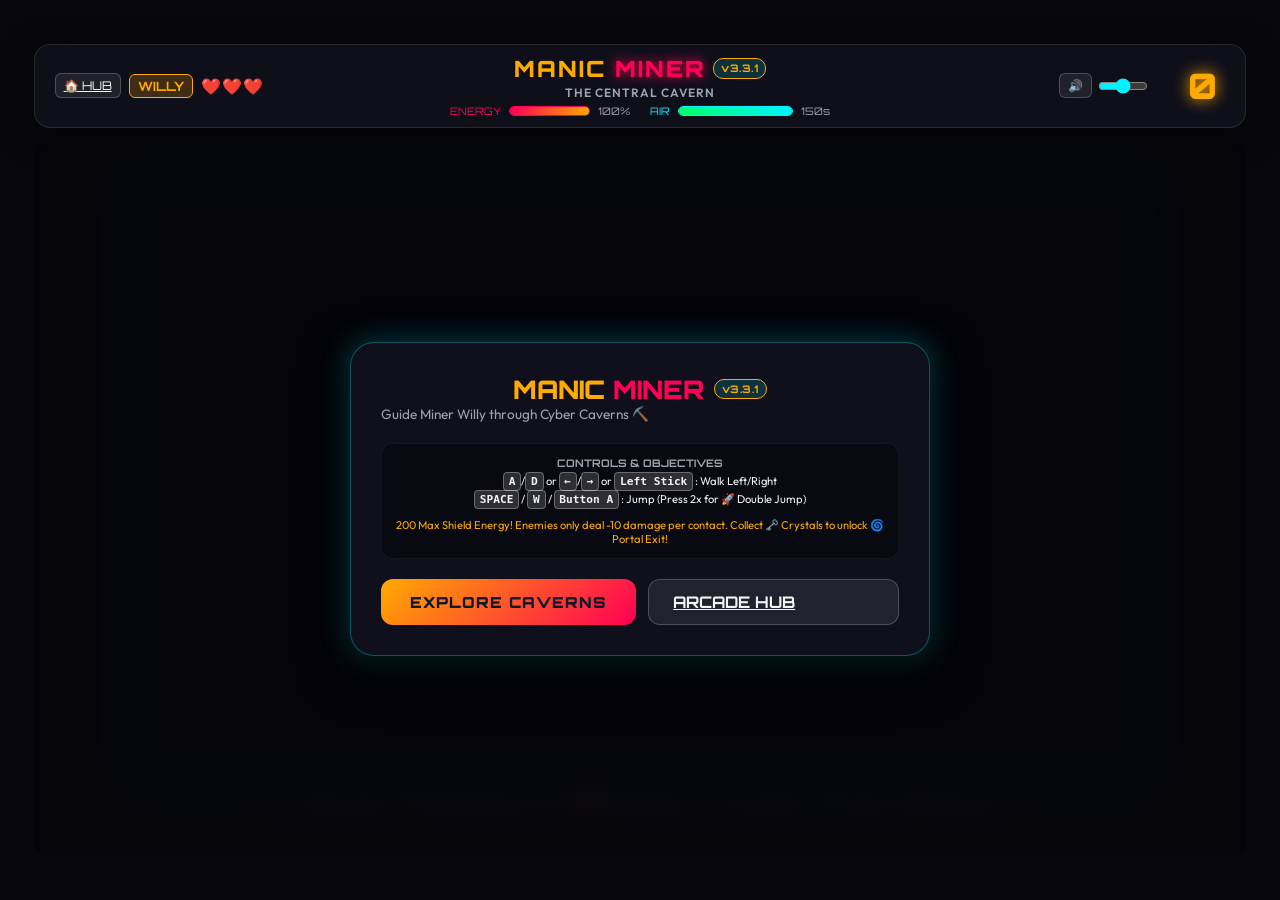
==== commit 604be78b: "v3.3.1 - Fix GitHub Deployments list description & full commit sync Detailed Release Summary: - Upda" ====
--- a/miner.html
+++ b/miner.html
@@ -3,7 +3,7 @@
 <head>
     <meta charset="UTF-8">
     <meta name="viewport" content="width=device-width, initial-scale=1.0">
-    <title>Manic Miner: Cyber Edition v3.3.0</title>
+    <title>Manic Miner: Cyber Edition v3.3.1</title>
     <meta name="description" content="A modern remaster of the classic 1983 Spectrum platformer Manic Miner with cyber neon visuals, health energy meters, crumbling tiles, conveyors, and air meters.">
     <!-- Google Fonts -->
     <link rel="preconnect" href="https://fonts.googleapis.com">
@@ -66,7 +66,7 @@
             <div class="hud-center">
                 <div class="title-row">
                     <h1 class="game-logo" style="color: #ffaa00;">MANIC <span class="highlight" style="color: #ff0055; text-shadow: 0 0 12px #ff0055;">MINER</span></h1>
-                    <span class="version-badge" style="border-color: #ffaa00; color: #ffaa00;">v3.3.0</span>
+                    <span class="version-badge" style="border-color: #ffaa00; color: #ffaa00;">v3.3.1</span>
                 </div>
                 <div class="match-info" id="levelName">THE CENTRAL CAVERN</div>
 
@@ -121,7 +121,7 @@
                     <div class="modal-header">
                         <div class="header-title-wrap">
                             <h2 style="color: #ffaa00;">MANIC <span class="highlight" style="color: #ff0055;">MINER</span></h2>
-                            <span class="version-badge" style="border-color: #ffaa00; color: #ffaa00;">v3.3.0</span>
+                            <span class="version-badge" style="border-color: #ffaa00; color: #ffaa00;">v3.3.1</span>
                         </div>
                         <p class="subtitle">Guide Miner Willy through Cyber Caverns ⛏️</p>
                     </div>
